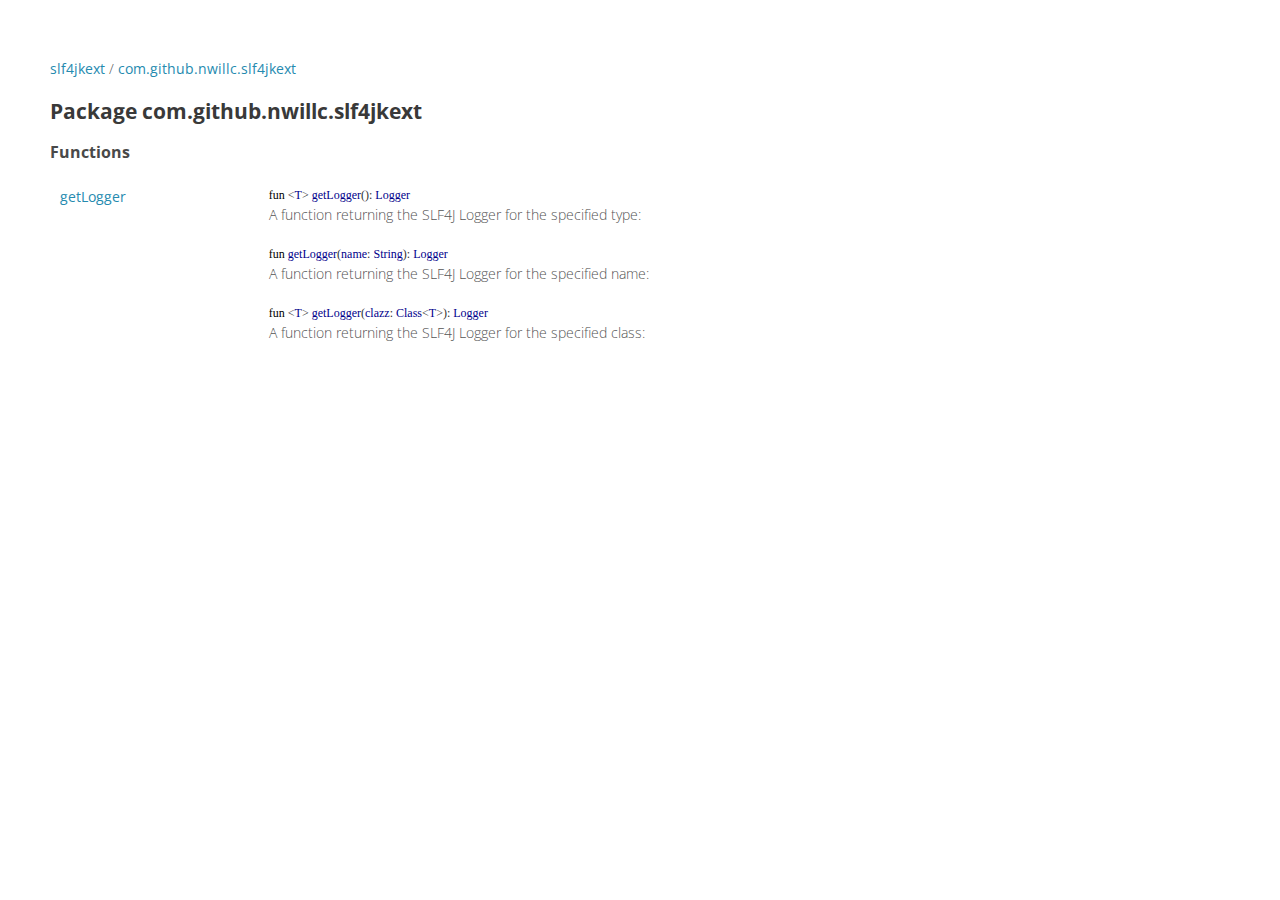
==== docs/dokka/slf4jkext/com.github.nwillc.slf4jkext/index.html @ 83c156f1 "docs" ====
<HTML>
<HEAD>
<meta charset="UTF-8">
<title>com.github.nwillc.slf4jkext - slf4jkext</title>
<link rel="stylesheet" href="../../style.css">
</HEAD>
<BODY>
<a href="../index.html">slf4jkext</a>&nbsp;/&nbsp;<a href="./index.html">com.github.nwillc.slf4jkext</a><br/>
<br/>
<h2>Package com.github.nwillc.slf4jkext</h2>
<h3>Functions</h3>
<table>
<tbody>
<tr>
<td>
<p><a href="get-logger.html">getLogger</a></p>
</td>
<td>
<code><span class="keyword">fun </span><span class="symbol">&lt;</span><span class="identifier">T</span><span class="symbol">&gt;</span> <span class="identifier">getLogger</span><span class="symbol">(</span><span class="symbol">)</span><span class="symbol">: </span><span class="identifier">Logger</span></code>
<p>A function returning the SLF4J Logger for the specified type:</p>
<code><span class="keyword">fun </span><span class="identifier">getLogger</span><span class="symbol">(</span><span class="identifier" id="com.github.nwillc.slf4jkext$getLogger(kotlin.String)/name">name</span><span class="symbol">:</span>&nbsp;<a href="https://kotlinlang.org/api/latest/jvm/stdlib/kotlin/-string/index.html"><span class="identifier">String</span></a><span class="symbol">)</span><span class="symbol">: </span><span class="identifier">Logger</span></code>
<p>A function returning the SLF4J Logger for the specified name:</p>
<code><span class="keyword">fun </span><span class="symbol">&lt;</span><span class="identifier">T</span><span class="symbol">&gt;</span> <span class="identifier">getLogger</span><span class="symbol">(</span><span class="identifier" id="com.github.nwillc.slf4jkext$getLogger(java.lang.Class((com.github.nwillc.slf4jkext.getLogger.T)))/clazz">clazz</span><span class="symbol">:</span>&nbsp;<a href="https://docs.oracle.com/javase/6/docs/api/java/lang/Class.html"><span class="identifier">Class</span></a><span class="symbol">&lt;</span><a href="get-logger.html#T"><span class="identifier">T</span></a><span class="symbol">&gt;</span><span class="symbol">)</span><span class="symbol">: </span><span class="identifier">Logger</span></code>
<p>A function returning the SLF4J Logger for the specified class:</p>
</td>
</tr>
</tbody>
</table>
</BODY>
</HTML>
---- docs/dokka/style.css ----
@import url(https://fonts.googleapis.com/css?family=Open+Sans:300i,400,700);

body, table {
    padding:50px;
    font:14px/1.5 'Open Sans', "Helvetica Neue", Helvetica, Arial, sans-serif;
    color:#555;
    font-weight:300;
    margin-left: auto;
    margin-right: auto;
    max-width: 1440px;
}

.keyword {
    color:black;
    font-family:Monaco, Bitstream Vera Sans Mono, Lucida Console, Terminal;
    font-size:12px;
}

.symbol {
    font-family:Monaco, Bitstream Vera Sans Mono, Lucida Console, Terminal;
    font-size:12px;
}

.identifier {
    color: darkblue;
    font-size:12px;
    font-family:Monaco, Bitstream Vera Sans Mono, Lucida Console, Terminal;
}

h1, h2, h3, h4, h5, h6 {
    color:#222;
    margin:0 0 20px;
}

p, ul, ol, table, pre, dl {
    margin:0 0 20px;
}

h1, h2, h3 {
    line-height:1.1;
}

h1 {
    font-size:28px;
}

h2 {
    color:#393939;
}

h3, h4, h5, h6 {
    color:#494949;
}

a {
    color:#258aaf;
    font-weight:400;
    text-decoration:none;
}

a:hover {
    color: inherit;
    text-decoration:underline;
}

a small {
    font-size:11px;
    color:#555;
    margin-top:-0.6em;
    display:block;
}

.wrapper {
    width:860px;
    margin:0 auto;
}

blockquote {
    border-left:1px solid #e5e5e5;
    margin:0;
    padding:0 0 0 20px;
    font-style:italic;
}

code, pre {
    font-family:Monaco, Bitstream Vera Sans Mono, Lucida Console, Terminal;
    color:#333;
    font-size:12px;
}

pre {
    display: block;
/*
    padding:8px 8px;
    background: #f8f8f8;
    border-radius:5px;
    border:1px solid #e5e5e5;
*/
    overflow-x: auto;
}

table {
    width:100%;
    border-collapse:collapse;
}

th, td {
    text-align:left;
    vertical-align: top;
    padding:5px 10px;
}

dt {
    color:#444;
    font-weight:700;
}

th {
    color:#444;
}

img {
    max-width:100%;
}

header {
    width:270px;
    float:left;
    position:fixed;
}

header ul {
    list-style:none;
    height:40px;

    padding:0;

    background: #eee;
    background: -moz-linear-gradient(top, #f8f8f8 0%, #dddddd 100%);
    background: -webkit-gradient(linear, left top, left bottom, color-stop(0%,#f8f8f8), color-stop(100%,#dddddd));
    background: -webkit-linear-gradient(top, #f8f8f8 0%,#dddddd 100%);
    background: -o-linear-gradient(top, #f8f8f8 0%,#dddddd 100%);
    background: -ms-linear-gradient(top, #f8f8f8 0%,#dddddd 100%);
    background: linear-gradient(top, #f8f8f8 0%,#dddddd 100%);

    border-radius:5px;
    border:1px solid #d2d2d2;
    box-shadow:inset #fff 0 1px 0, inset rgba(0,0,0,0.03) 0 -1px 0;
    width:270px;
}

header li {
    width:89px;
    float:left;
    border-right:1px solid #d2d2d2;
    height:40px;
}

header ul a {
    line-height:1;
    font-size:11px;
    color:#999;
    display:block;
    text-align:center;
    padding-top:6px;
    height:40px;
}

strong {
    color:#222;
    font-weight:700;
}

header ul li + li {
    width:88px;
    border-left:1px solid #fff;
}

header ul li + li + li {
    border-right:none;
    width:89px;
}

header ul a strong {
    font-size:14px;
    display:block;
    color:#222;
}

section {
    width:500px;
    float:right;
    padding-bottom:50px;
}

small {
    font-size:11px;
}

hr {
    border:0;
    background:#e5e5e5;
    height:1px;
    margin:0 0 20px;
}

footer {
    width:270px;
    float:left;
    position:fixed;
    bottom:50px;
}

@media print, screen and (max-width: 960px) {

    div.wrapper {
        width:auto;
        margin:0;
    }

    header, section, footer {
        float:none;
        position:static;
        width:auto;
    }

    header {
        padding-right:320px;
    }

    section {
        border:1px solid #e5e5e5;
        border-width:1px 0;
        padding:20px 0;
        margin:0 0 20px;
    }

    header a small {
        display:inline;
    }

    header ul {
        position:absolute;
        right:50px;
        top:52px;
    }
}

@media print, screen and (max-width: 720px) {
    body {
        word-wrap:break-word;
    }

    header {
        padding:0;
    }

    header ul, header p.view {
        position:static;
    }

    pre, code {
        word-wrap:normal;
    }
}

@media print, screen and (max-width: 480px) {
    body {
        padding:15px;
    }

    header ul {
        display:none;
    }
}

@media print {
    body {
        padding:0.4in;
        font-size:12pt;
        color:#444;
    }
}
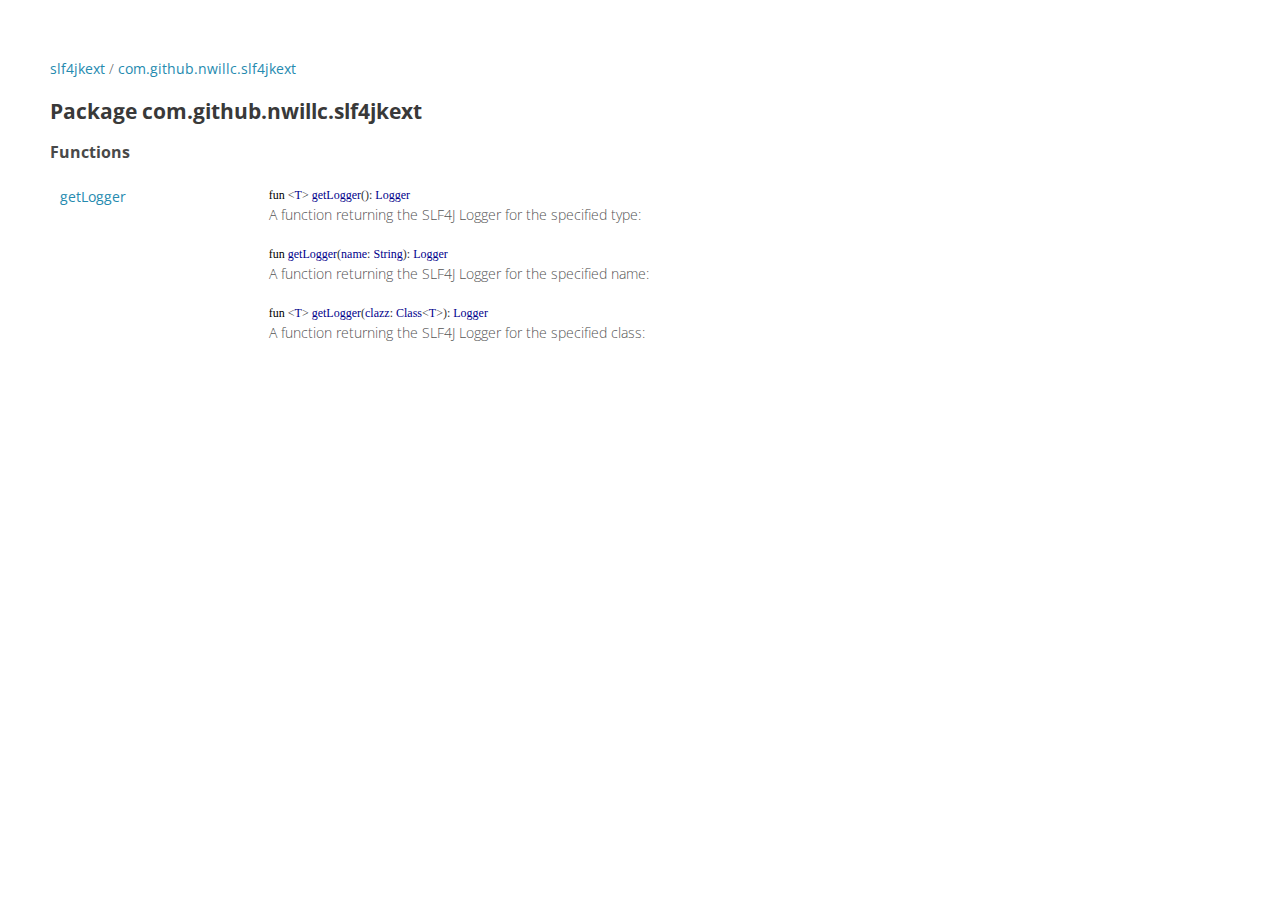
==== commit 75fb7388: "Dependency updates. Move to buildSrc. Move to github actions." ====
--- a/docs/dokka/slf4jkext/com.github.nwillc.slf4jkext/index.html
+++ b/docs/dokka/slf4jkext/com.github.nwillc.slf4jkext/index.html
@@ -1,3 +1,20 @@
+<!--
+  ~ Copyright (c) 2020, nwillc@gmail.com
+  ~
+  ~ Permission to use, copy, modify, and/or distribute this software for any
+  ~ purpose with or without fee is hereby granted, provided that the above
+  ~ copyright notice and this permission notice appear in all copies.
+  ~
+  ~ THE SOFTWARE IS PROVIDED "AS IS" AND THE AUTHOR DISCLAIMS ALL WARRANTIES
+  ~ WITH REGARD TO THIS SOFTWARE INCLUDING ALL IMPLIED WARRANTIES OF
+  ~ MERCHANTABILITY AND FITNESS. IN NO EVENT SHALL THE AUTHOR BE LIABLE FOR
+  ~ ANY SPECIAL, DIRECT, INDIRECT, OR CONSEQUENTIAL DAMAGES OR ANY DAMAGES
+  ~ WHATSOEVER RESULTING FROM LOSS OF USE, DATA OR PROFITS, WHETHER IN AN
+  ~ ACTION OF CONTRACT, NEGLIGENCE OR OTHER TORTIOUS ACTION, ARISING OUT OF
+  ~ OR IN CONNECTION WITH THE USE OR PERFORMANCE OF THIS SOFTWARE.
+  ~
+  -->
+
 <HTML>
 <HEAD>
 <meta charset="UTF-8">
--- a/docs/dokka/style.css
+++ b/docs/dokka/style.css
@@ -1,3 +1,20 @@
+/*
+ * Copyright (c) 2020, nwillc@gmail.com
+ *
+ * Permission to use, copy, modify, and/or distribute this software for any
+ * purpose with or without fee is hereby granted, provided that the above
+ * copyright notice and this permission notice appear in all copies.
+ *
+ * THE SOFTWARE IS PROVIDED "AS IS" AND THE AUTHOR DISCLAIMS ALL WARRANTIES
+ * WITH REGARD TO THIS SOFTWARE INCLUDING ALL IMPLIED WARRANTIES OF
+ * MERCHANTABILITY AND FITNESS. IN NO EVENT SHALL THE AUTHOR BE LIABLE FOR
+ * ANY SPECIAL, DIRECT, INDIRECT, OR CONSEQUENTIAL DAMAGES OR ANY DAMAGES
+ * WHATSOEVER RESULTING FROM LOSS OF USE, DATA OR PROFITS, WHETHER IN AN
+ * ACTION OF CONTRACT, NEGLIGENCE OR OTHER TORTIOUS ACTION, ARISING OUT OF
+ * OR IN CONNECTION WITH THE USE OR PERFORMANCE OF THIS SOFTWARE.
+ *
+ */
+
 @import url(https://fonts.googleapis.com/css?family=Open+Sans:300i,400,700);
 
 body, table {
